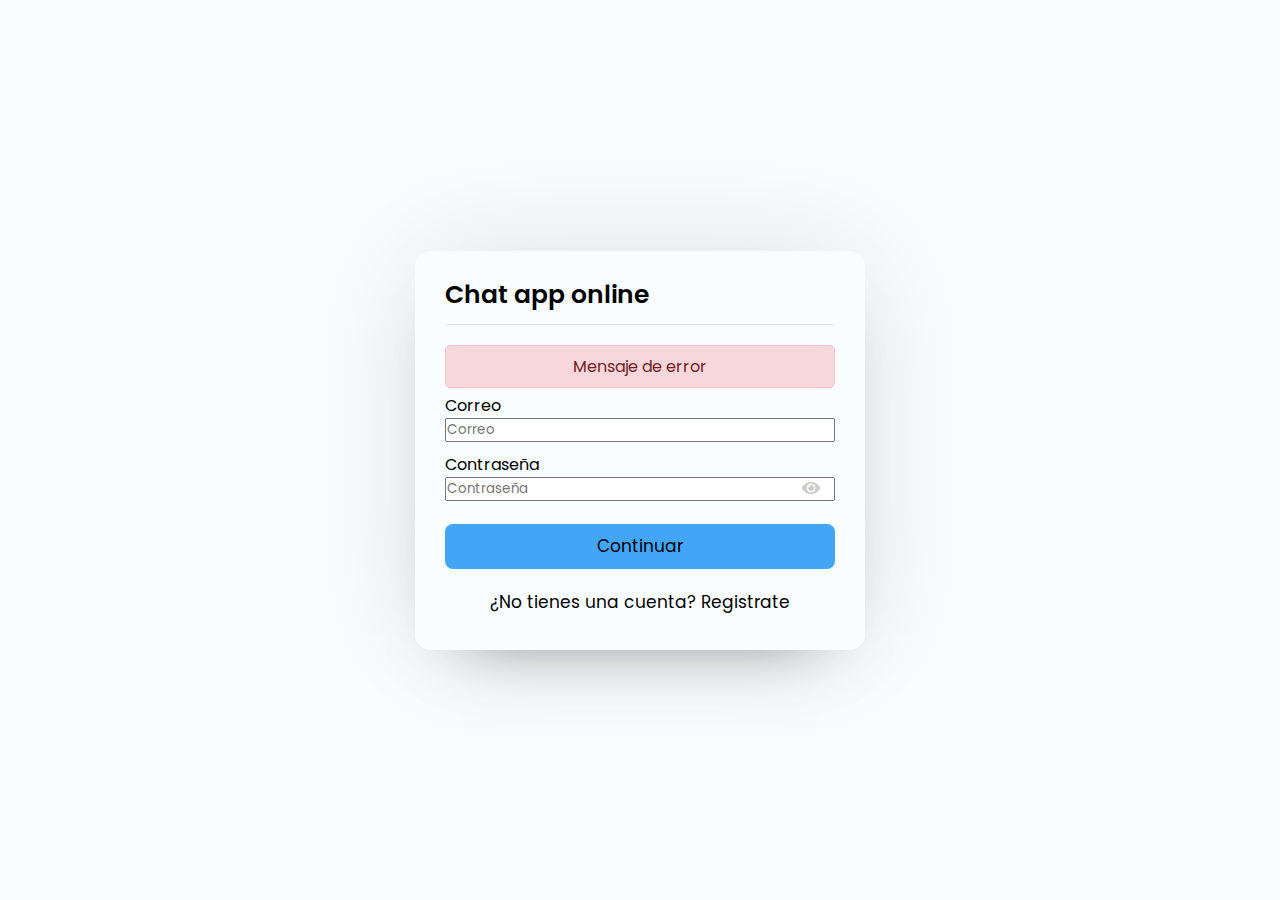
==== pages/login.html @ e8445fd4 "#3 [Formulario de login completado y estilos]" ====
<!DOCTYPE html>
<html lang="es">
<head>
    <meta charset="UTF-8">
    <meta http-equiv="X-UA-Compatible" content="IE=edge">
    <meta name="viewport" content="width=device-width, initial-scale=1.0">
    <link rel="shortcut icon" href="https://cdn-icons-png.flaticon.com/512/2936/2936956.png" type="image/x-icon">
    <link rel="stylesheet" href="../css/styles.css">
    <link rel="stylesheet" href="https://cdnjs.cloudflare.com/ajax/libs/font-awesome/5.15.2/css/all.min.css">
    <title>Chat app online</title>
</head>
<body>
    <div class="container">
        <section class="form login">
            <header>Chat app online</header>
            <form action="#">
                <div class="error-txt">Mensaje de error</div>
                <div class="name-details">
                <div class="field input">
                    <label>Correo</label>
                    <input type="text" placeholder="Correo">
                </div>
                <div class="field input">
                    <label>Contraseña</label>
                    <input type="password" placeholder="Contraseña">
                    <i class="fas fa-eye"></i>
                </div>
                <div class="field button">
                    <input type="submit" value="Continuar">
                </div>
            </div>
            </form>
            <div class="link">¿No tienes una cuenta? <a href="../index.html">Registrate</a> </div>
        </section>
    </div>
</body>
</html>
---- css/styles.css ----
/* Importando la fuente Poppins de Google Font */
@import url('https://fonts.googleapis.com/css2?family=Poppins:wght@100;300&display=swap');

:root {
    --hue: 207;
    --sat: 90%;
    --lig: 61%;
    --body-color: hsl(var(--hue), 100%, 99%);
    --container-color: hsl(var(--hue), 24%, 12%);
    --first-color: hsl(var(--hue), var(--sat), var(--lig));
}
/* Css globales */

@media (prefers-color-scheme: dark) {
    :root {
        --bg-color: hsl(var(--hue), 40%, 8%);
        --text-color: #fff;
        --box-shadow: 0  0 128px 0 rgba(255, 255, 255, 0.1), 0 32px 64px -48px rgba(255, 255, 255, 0.5);
        --shadow-dark: 0 8px 24px hsla(var(--hue), var(--sat), var(--lig), .25);
    }
}

@media (prefers-color-scheme: light) {
    :root {
        --bg-color: hsl(var(--hue), 100%, 99%);
        --text-color: rgb(0, 0, 0);
        --box-shadow: 0  0 128px 0 rgba(0, 0, 0, 0.1), 0 32px 64px -48px rgba(0, 0, 0, 0.5);
    }
}

* {
    margin: 0;
    padding: 0;
    box-sizing: border-box;
    text-decoration: none;
    font-family: 'Poppins', sans-serif;
    scroll-behavior: smooth;
}

/* Css para el body */

body {
    display: flex;
    align-items: center;
    justify-content: center;
    min-height: 100vh;
    background: var(--bg-color);
    padding: 0 10px;
}

/* Css para el contenedor principal */

.container {
    background: var(--bg-color);
    color: var(--text-color);
    max-width: 450px;
    width: 100%;
    border-radius: 16px;
    box-shadow: var(--box-shadow);
}

/* Css para el formulario de registro */

.form {
    padding: 25px 30px;
}

.form header {
    font-size: 25px;
    font-weight: 600;
    padding-bottom: 10px;
    border-bottom: 1px solid #e6e6e6;
}

.form form {
    margin: 20px 0;
}

.form form .error-txt {
    color: #721c24;
    background: #f8d7da;
    padding: 8px 10px;
    text-align: center;
    border-radius: 5px;
    margin-bottom: 5px;
    border: 1px solid #f5c6cb;
}

.form form .field {
    display: flex;
    flex-direction: column;
    position: relative;
    margin-bottom: 10px;
}

.form form .field input {
    outline: none;
}

.form form .field .input input {
    height: 48px;
    width: 100%;
    font-size: 16px;
    padding: 0 10px;
    border: 1px solid #ccc;
    border-radius: 5px;
}

.form form .image input {
    font-size: 17px;
}

.form form .button input {
    margin-top: 13px;
    height: 45px;
    border: none;
    font-size:  17px;
    font-weight: 400;
    background: var(--first-color);
    border-radius: 0.5rem;
    box-shadow: var(--shadow-dark);
    color: var(--text-color);
    cursor: pointer;
}

.form .link {
    text-align: center;
    margin: 10px 0;
    font-size: 17px;
}

.form .link a {
    color: var(--text-color);
}

.form .link a:hover {
    text-decoration: underline;
}

/* Css para el formulario de iniciar sesión */

.form form .field i {
    position: absolute;
    right: 15px;
    top: 70%;
    color: #ccc;
    transform: translateY(-40%);
    cursor: pointer;
}
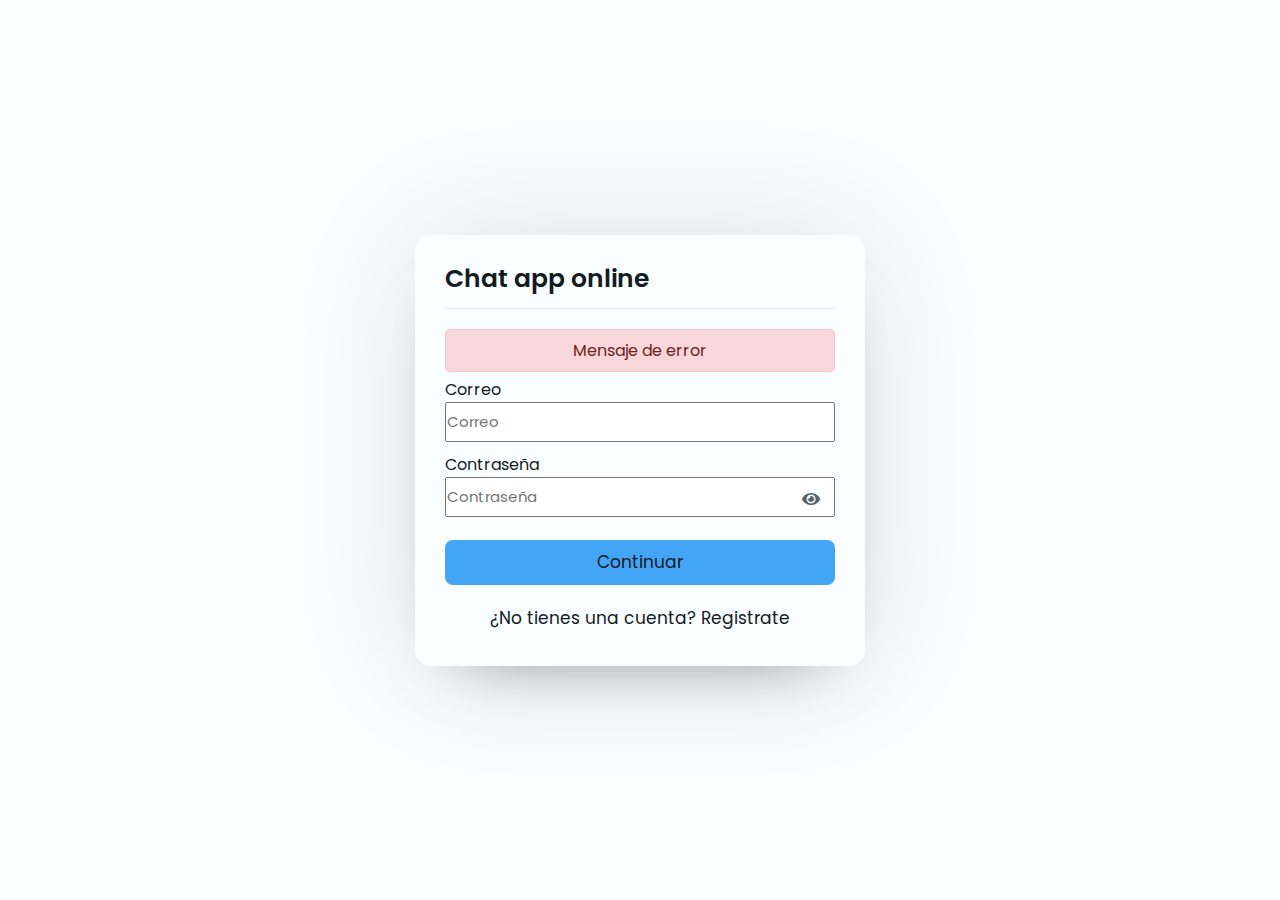
==== commit fd601702: "#6 [Funcionabilidad para mostrar y ocultar la contraseña al formulario de registro y iniciar sesión]" ====
--- a/pages/login.html
+++ b/pages/login.html
@@ -34,4 +34,5 @@
         </section>
     </div>
 </body>
+<script src="../js/pass-show-hide.js"></script>
 </html>--- a/css/styles.css
+++ b/css/styles.css
@@ -10,23 +10,6 @@
     --first-color: hsl(var(--hue), var(--sat), var(--lig));
 }
 /* Css globales */
-
-@media (prefers-color-scheme: dark) {
-    :root {
-        --bg-color: hsl(var(--hue), 40%, 8%);
-        --text-color: #fff;
-        --box-shadow: 0  0 128px 0 rgba(255, 255, 255, 0.1), 0 32px 64px -48px rgba(255, 255, 255, 0.5);
-        --shadow-dark: 0 8px 24px hsla(var(--hue), var(--sat), var(--lig), .25);
-    }
-}
-
-@media (prefers-color-scheme: light) {
-    :root {
-        --bg-color: hsl(var(--hue), 100%, 99%);
-        --text-color: rgb(0, 0, 0);
-        --box-shadow: 0  0 128px 0 rgba(0, 0, 0, 0.1), 0 32px 64px -48px rgba(0, 0, 0, 0.5);
-    }
-}
 
 * {
     margin: 0;
@@ -95,6 +78,8 @@
 
 .form form .field input {
     outline: none;
+    height: 40px;
+    font-size: 15px;
 }
 
 .form form .field .input input {
@@ -102,7 +87,7 @@
     width: 100%;
     font-size: 16px;
     padding: 0 10px;
-    border: 1px solid #ccc;
+    border: 1px solid var(--border);
     border-radius: 5px;
 }
 
@@ -143,7 +128,277 @@
     position: absolute;
     right: 15px;
     top: 70%;
-    color: #ccc;
+    color: var(--border);
     transform: translateY(-40%);
     cursor: pointer;
+}
+
+/* Css para el ícono de mostrar y ocultar contraseña */
+
+.form form .field i.active::before {
+    color: var(--border);
+    content: '\f070';
+}
+
+
+/* Css de lista de usuarios */
+
+.users {
+    padding: 25px 30px;
+}
+
+.users header, .users-list a {
+    display: flex;
+    align-items: center;
+    padding-bottom: 20px;
+    justify-content: space-between;
+}
+.container img {
+    object-fit: cover;
+    border-radius: 50%;
+}
+
+:is(.users, .users-list) .content {
+    display: flex;
+    align-items: center;
+}
+
+.users header .content img {
+    height: 50px;
+    width: 50px;
+}
+
+:is(.users, .users-list) .details {
+    color: var(--text-color);
+    margin-left: 15px;
+}
+
+:is(.users, .users-list) .details span {
+    font-size: 18px;
+    font-weight: 500;
+}
+
+.users header .logout {
+    color: var(--text-color);
+    padding: 7px 15px;
+    font-size: 17px;
+    border-radius: .3rem;
+    color: var(--text-color);
+    background: var(--color-message);
+}
+
+.users .search {
+    margin: 20px 0;
+    display: flex;
+    position: relative;
+    align-items: center;
+    justify-content: space-between;
+}
+
+.users .search .text {
+    font-size: 16px;
+}
+
+.users .search input {
+    position: absolute;
+    height: 42px;
+    width: calc(100% - 40px);
+    border: transparent;
+    padding: 0 13px;
+    font-size: 16px;
+    border-radius: 5px 0 0 5px;
+    background: var(--header-color);
+    color: var(--text-color);
+    outline: none;
+}
+
+.users .search button {
+    width: 45px;
+    height: 42px;
+    border: none;
+    outline: none;
+    color: var(--text-color);
+    background: var(--color-message);
+    cursor: pointer;
+    font-size: 17px;
+    border-radius: 0 5px 5px 0;
+}
+
+.users-list {
+    max-height: 350px;
+    overflow-y: auto;
+}
+
+.users-list a {
+    margin-bottom: 15px;
+    page-break-after: 10px;
+    padding-right: 15px;
+    border-bottom-color: var(--border);
+}
+
+:is(.users-list, .chat-box)::-webkit-scrollbar {
+    width: 0px;
+}
+
+.users-list a:last-child {
+    border: none;
+    margin-bottom: 0px;
+}
+
+.users-list a .content img {
+    height: 40px;
+    width: 40px;
+}
+
+.users-list a .content p {
+    color: #67676a;
+}
+
+.users-list a .status-dot {
+    font-size: 12px;
+    color: #468669;
+}
+
+/* Se usa .offline para indicar en php que el usuario está desconectado */
+
+.users-list a .status-dot.offline {
+    color: #ccc;
+}
+
+/* Css para el chat */
+
+.chat-area header {
+    display: flex;
+    align-items: center;
+    padding: 18px 30px;
+}
+
+.chat-area header .back-icon {
+    font-size: 18px;
+    color: var(--border);
+}
+
+.chat-area header img {
+    height: 45px;
+    width: 45px;
+    margin: 0 15px;
+}
+
+.chat-area header span {
+    font-size: 17px;
+    font-weight: 500;
+}
+
+.chat-box {
+    height: 500px;
+    overflow-y: auto;
+    background: var(--header-color);
+    padding: 10px 30px 20px 30px;
+    box-shadow: inset 0 32px 32px -32px rgb(0 0 0 / 5%),
+                inset 0 -32px 32px -32px rgb(0 0 0 / 5%)
+}
+
+.chat-box .chat {
+    margin: 15px 0;
+}
+
+.chat-box .chat p {
+    word-wrap: break-word;
+    padding: 8px 16px;
+    box-shadow: var(--box-shadow-message);
+}
+
+.chat-box .outgoing {
+    display: flex;
+}
+
+.outgoing .details {
+    margin-left: auto;
+    max-width: calc(100% - 130px);
+}
+
+.outgoing .details p {
+    background: var(--color-message);
+    color: var(--text-color);
+    border-radius: 18px 18px 0 18px;
+}
+
+.chat-box .incoming {
+    display: flex;
+    align-items: flex-end;
+}
+
+.chat-box .incoming img {
+    height: 35px;
+    width: 35px;
+}
+
+.incoming .details {
+    margin-left: 10px;
+    margin-right: auto;
+    max-width: calc(100% - 130px);
+}
+
+.incoming .details p {
+    background: var(--color--message-person);
+    border-radius: 18px 18px 18px 0;
+}
+
+.chat-area .typing-area {
+    padding: 18px 30px;
+    display: flex;
+    justify-content: space-between;
+}
+
+.typing-area input {
+    height: 45px;
+    width: calc(100% - 44px);
+    background: var(--header-color);
+    font-size: 17px;
+    border: transparent;
+    padding: 0 13px;
+    border-radius: 7px 0 0 5px;
+    outline: none;
+}
+
+.typing-area button {
+    width: 60px;
+    padding-right: 5px;
+    border: none;
+    outline: none;
+    background: var(--color-message);
+    color: var(--text-color);
+    font-size: 19px;
+    cursor: pointer;
+    border-radius: 0 5px 5px 0;
+}
+
+@media (prefers-color-scheme: dark) {
+    :root {
+        --bg-color: hsl(var(--hue), 40%, 8%);
+        --header-color: #111b21;
+        --text-color: #fff;
+        --border: #aebac1;
+        --color-message: #00a884;
+        --color--message-person: #3b4a54;
+        --box-shadow: 0  0 128px 0 rgba(255, 255, 255, 0.1), 0 32px 64px -48px rgba(255, 255, 255, 0.5);
+        --box-shadow-message: 0 0 32px rgba(255, 255, 255, 0.08),
+        0 16px 16px -16px rgba(255, 255, 255, 0.1);
+        --shadow-dark: 0 8px 24px hsla(var(--hue), var(--sat), var(--lig), .25);
+        
+    }
+}
+
+@media (prefers-color-scheme: light) {
+    :root {
+        --bg-color: hsl(var(--hue), 100%, 99%);
+        --header-color: #f0f2f5;
+        --border: #54656f;
+        --color-message: #9feab5;
+        --color--message-person: #fff;
+        --text-color: #111b21;
+        --box-shadow: 0  0 128px 0 rgba(0, 0, 0, 0.1), 0 32px 64px -48px rgba(0, 0, 0, 0.5);
+        --box-shadow-message: 0 0 32px rgb(0 0 0 / 8%),
+        0 16px 16px -16px rgb(0 0 0 / 10%);
+    }
 }